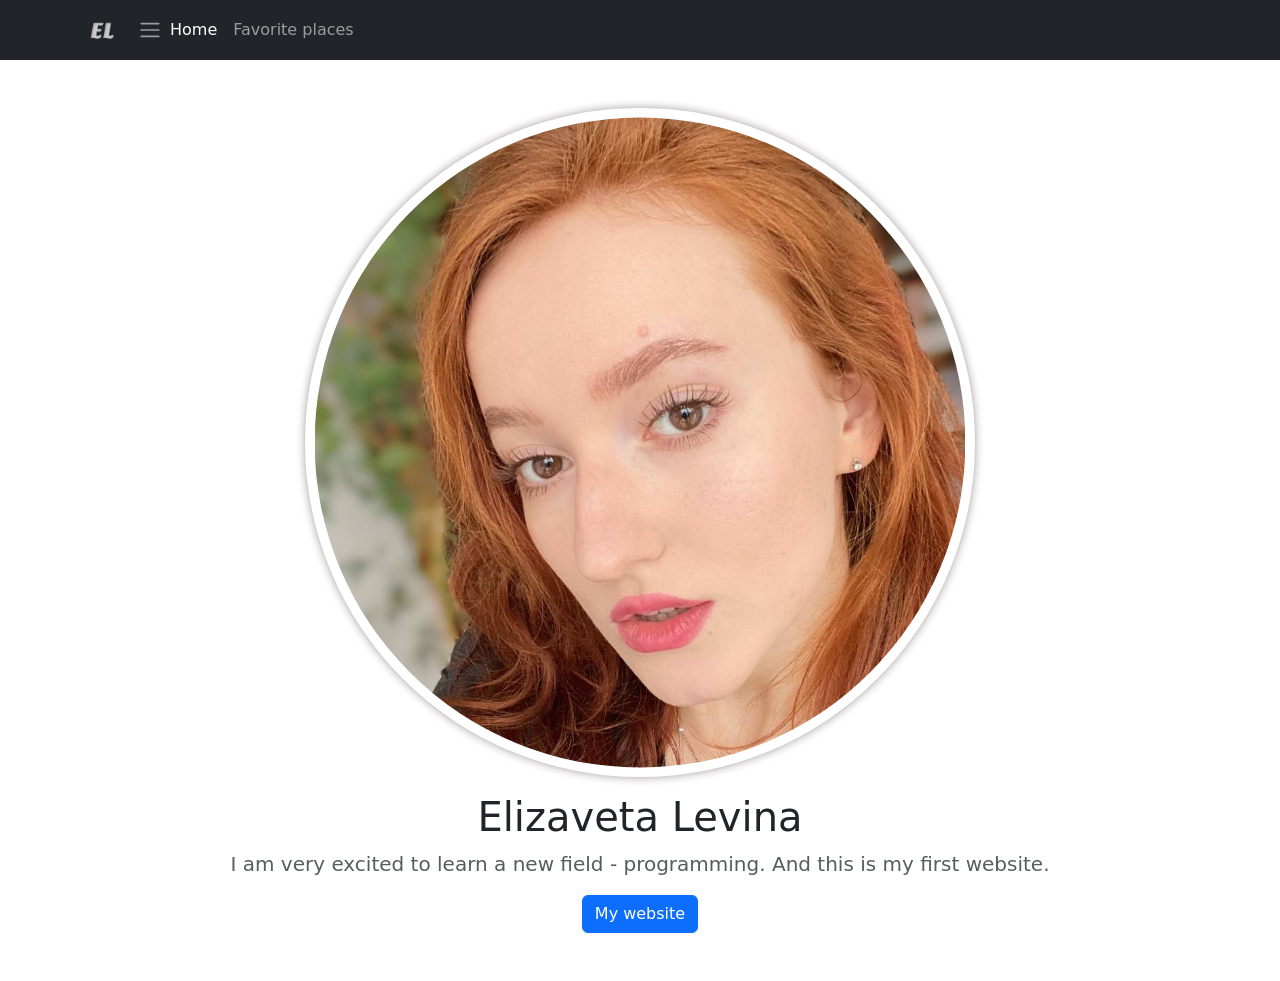
==== index.html @ ed43396e "hello" ====
<!DOCTYPE html>
<html lang="en">
  <head>
    <meta charset="UTF-8" />
    <meta name="viewport" content="width=device-width, initial-scale=1.0" />
    <title>Elizaveta Levina</title>
    <link
      href="https://cdn.jsdelivr.net/npm/bootstrap@5.3.8/dist/css/bootstrap.min.css"
      rel="stylesheet"
      integrity="sha384-sRIl4kxILFvY47J16cr9ZwB07vP4J8+LH7qKQnuqkuIAvNWLzeN8tE5YBujZqJLB"
      crossorigin="anonymous"
    />
    <script
      src="https://cdn.jsdelivr.net/npm/@popperjs/core@2.11.8/dist/umd/popper.min.js"
      integrity="sha384-I7E8VVD/ismYTF4hNIPjVp/Zjvgyol6VFvRkX/vR+Vc4jQkC+hVqc2pM8ODewa9r"
      crossorigin="anonymous"
    ></script>
    <script
      src="https://cdn.jsdelivr.net/npm/bootstrap@5.3.8/dist/js/bootstrap.min.js"
      integrity="sha384-G/EV+4j2dNv+tEPo3++6LCgdCROaejBqfUeNjuKAiuXbjrxilcCdDz6ZAVfHWe1Y"
      crossorigin="anonymous"
    ></script>
    
   <link rel="icon" type="image/png" sizes="16x16" href="../favicon_io/favicon-16x16.png?v=2">
<link rel="shortcut icon" href="../favicon_io/favicon.ico?v=2">
<link rel="apple-touch-icon" sizes="180x180" href="../favicon_io/apple-touch-icon.png">
<link rel="manifest" href="../favicon_io/site.webmanifest">
<link rel="icon" href="favicon.ico?v=7">

 <style> 
  .rounded-img {
    width: 60%;
    border-radius: 50%;
    box-shadow: 0 0 10px rgb(26, 0, 0, 0.4);
    padding: 0.6em;
    margin-bottom: 1em;
  }
</style>
</head> 
    <body>
    <nav class="navbar navbar-expand-lg navbar-dark bg-dark">
      <div class="container">
        <a class="navbar-brand p-0" href="/">
          <img src="EL.png" alt="Logo" width="40" />
        </a>
        <button
          class="navbar-toggler"
          type="button"
          data-bs-toggle="collapse"
          data-bs-target="#navbarNav"
          aria-controls="navbarNav"
          aria-expanded="false"
          aria-label="Toggle navigation"
        ></button>
          <span class="navbar-toggler-icon"></span>
        </button>
        <div class="collapse navbar-collapse" id="navbarNav">
          <ul class="navbar-nav">
            <li class="nav-item">
              <a
                class="nav-link active"
                aria-current="page"
                href="/
              "
                >Home</a
              >
            </li>
            <li class="nav-item">
              <a class="nav-link" href="places.html">Favorite places</a>
            </li>
          </ul>
        </div>
      </div>
    </nav>
    <div class="container text-center my-5">
  <div class="row">
    <div class="col-lg-12 col-md-8 mx-auto">
      <img src="image.jpg" alt="It's my face" class="rounded-img" />
      <h1 class="fw-light">Elizaveta Levina</h1>
      <p class="lead text-muted">
        I am very excited to learn a new field - programming. And this is my first website.
      </p>
      <a href="https://github.com/elizavetalevinav" target="_blank" class="btn btn-primary">
        My website
      </a>
    </div>
  </div>
</div>

          </a>
        </div>
      </div>
    </div>
  </body>
</html>
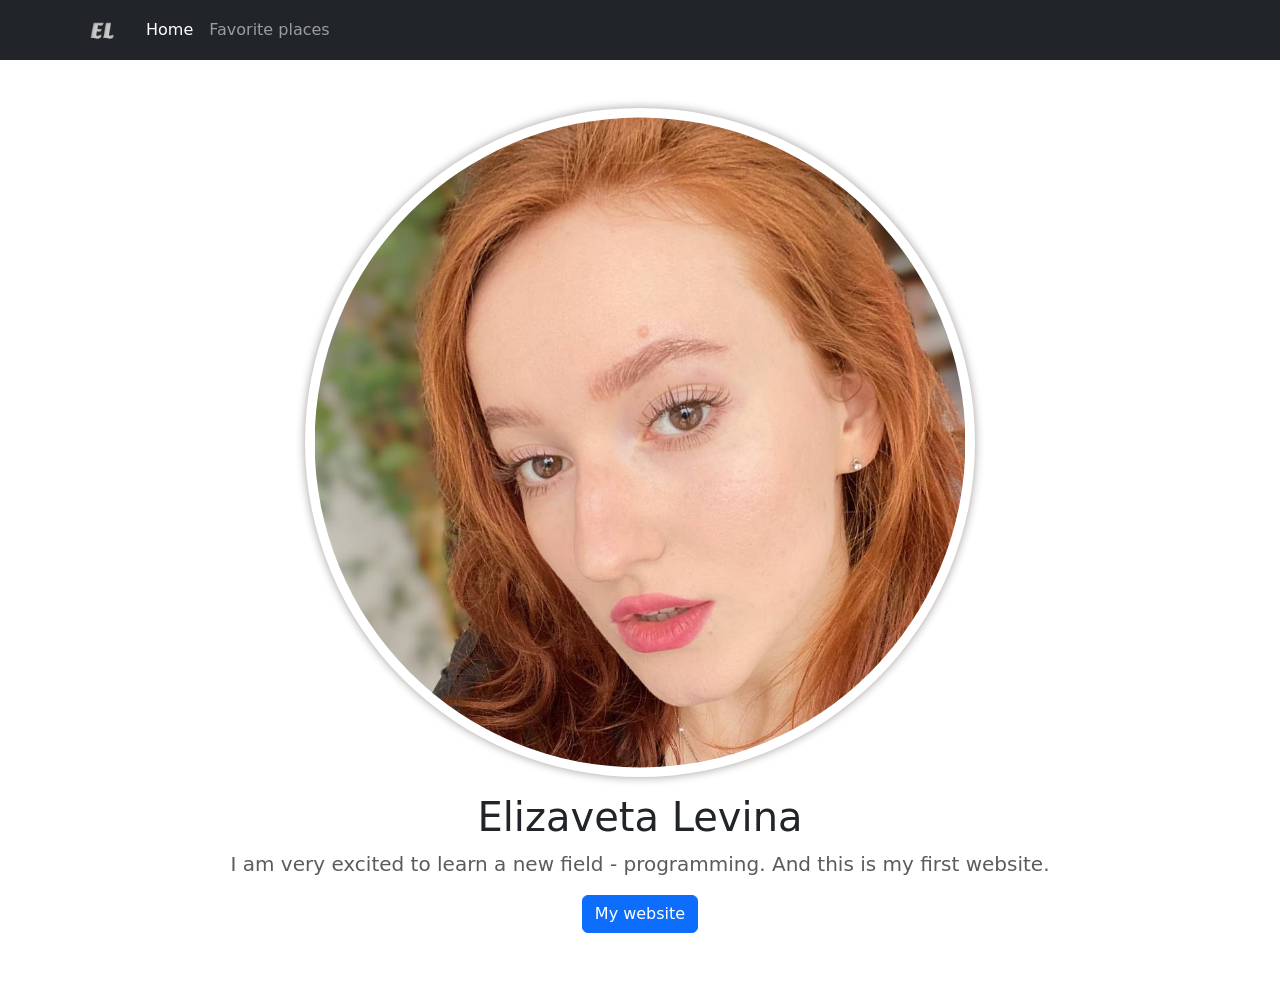
==== commit 7dc66ad7: "navbar fix" ====
--- a/index.html
+++ b/index.html
@@ -1,95 +1,111 @@
 <!DOCTYPE html>
 <html lang="en">
-  <head>
-    <meta charset="UTF-8" />
-    <meta name="viewport" content="width=device-width, initial-scale=1.0" />
-    <title>Elizaveta Levina</title>
-    <link
-      href="https://cdn.jsdelivr.net/npm/bootstrap@5.3.8/dist/css/bootstrap.min.css"
-      rel="stylesheet"
-      integrity="sha384-sRIl4kxILFvY47J16cr9ZwB07vP4J8+LH7qKQnuqkuIAvNWLzeN8tE5YBujZqJLB"
-      crossorigin="anonymous"
-    />
-    <script
-      src="https://cdn.jsdelivr.net/npm/@popperjs/core@2.11.8/dist/umd/popper.min.js"
-      integrity="sha384-I7E8VVD/ismYTF4hNIPjVp/Zjvgyol6VFvRkX/vR+Vc4jQkC+hVqc2pM8ODewa9r"
-      crossorigin="anonymous"
-    ></script>
-    <script
-      src="https://cdn.jsdelivr.net/npm/bootstrap@5.3.8/dist/js/bootstrap.min.js"
-      integrity="sha384-G/EV+4j2dNv+tEPo3++6LCgdCROaejBqfUeNjuKAiuXbjrxilcCdDz6ZAVfHWe1Y"
-      crossorigin="anonymous"
-    ></script>
-    
-   <link rel="icon" type="image/png" sizes="16x16" href="../favicon_io/favicon-16x16.png?v=2">
-<link rel="shortcut icon" href="../favicon_io/favicon.ico?v=2">
-<link rel="apple-touch-icon" sizes="180x180" href="../favicon_io/apple-touch-icon.png">
-<link rel="manifest" href="../favicon_io/site.webmanifest">
-<link rel="icon" href="favicon.ico?v=7">
+    <head>
+        <meta charset="UTF-8" />
+        <meta name="viewport" content="width=device-width, initial-scale=1.0" />
+        <title>Elizaveta Levina</title>
+        <link
+            href="https://cdn.jsdelivr.net/npm/bootstrap@5.3.8/dist/css/bootstrap.min.css"
+            rel="stylesheet"
+            integrity="sha384-sRIl4kxILFvY47J16cr9ZwB07vP4J8+LH7qKQnuqkuIAvNWLzeN8tE5YBujZqJLB"
+            crossorigin="anonymous"
+        />
+        <script
+            src="https://cdn.jsdelivr.net/npm/@popperjs/core@2.11.8/dist/umd/popper.min.js"
+            integrity="sha384-I7E8VVD/ismYTF4hNIPjVp/Zjvgyol6VFvRkX/vR+Vc4jQkC+hVqc2pM8ODewa9r"
+            crossorigin="anonymous"
+        ></script>
+        <script
+            src="https://cdn.jsdelivr.net/npm/bootstrap@5.3.8/dist/js/bootstrap.min.js"
+            integrity="sha384-G/EV+4j2dNv+tEPo3++6LCgdCROaejBqfUeNjuKAiuXbjrxilcCdDz6ZAVfHWe1Y"
+            crossorigin="anonymous"
+        ></script>
 
- <style> 
-  .rounded-img {
-    width: 60%;
-    border-radius: 50%;
-    box-shadow: 0 0 10px rgb(26, 0, 0, 0.4);
-    padding: 0.6em;
-    margin-bottom: 1em;
-  }
-</style>
-</head> 
+        <link
+            rel="icon"
+            type="image/png"
+            sizes="16x16"
+            href="favicon-16x16.png?v=2"
+        />
+        <link rel="shortcut icon" href="favicon.ico?v=2" />
+        <link
+            rel="apple-touch-icon"
+            sizes="180x180"
+            href="apple-touch-icon.png"
+        />
+        <link rel="manifest" href="site.webmanifest" />
+        <link rel="icon" href="favicon.ico?v=7" />
+
+        <style>
+            .rounded-img {
+                width: 60%;
+                border-radius: 50%;
+                box-shadow: 0 0 10px rgb(26, 0, 0, 0.4);
+                padding: 0.6em;
+                margin-bottom: 1em;
+            }
+        </style>
+    </head>
+
     <body>
-    <nav class="navbar navbar-expand-lg navbar-dark bg-dark">
-      <div class="container">
-        <a class="navbar-brand p-0" href="/">
-          <img src="EL.png" alt="Logo" width="40" />
-        </a>
-        <button
-          class="navbar-toggler"
-          type="button"
-          data-bs-toggle="collapse"
-          data-bs-target="#navbarNav"
-          aria-controls="navbarNav"
-          aria-expanded="false"
-          aria-label="Toggle navigation"
-        ></button>
-          <span class="navbar-toggler-icon"></span>
-        </button>
-        <div class="collapse navbar-collapse" id="navbarNav">
-          <ul class="navbar-nav">
-            <li class="nav-item">
-              <a
-                class="nav-link active"
-                aria-current="page"
-                href="/
-              "
-                >Home</a
-              >
-            </li>
-            <li class="nav-item">
-              <a class="nav-link" href="places.html">Favorite places</a>
-            </li>
-          </ul>
+        <nav class="navbar navbar-expand-lg navbar-dark bg-dark">
+            <div class="container">
+                <a class="navbar-brand p-0" href="/">
+                    <img src="EL.png" alt="Logo" width="40" />
+                </a>
+                <button
+                    class="navbar-toggler"
+                    type="button"
+                    data-bs-toggle="collapse"
+                    data-bs-target="#navbarNav"
+                    aria-controls="navbarNav"
+                    aria-expanded="false"
+                    aria-label="Toggle navigation"
+                >
+                    <span class="navbar-toggler-icon"></span>
+                </button>
+                <div class="collapse navbar-collapse" id="navbarNav">
+                    <ul class="navbar-nav">
+                        <li class="nav-item">
+                            <a
+                                class="nav-link active"
+                                aria-current="page"
+                                href="/"
+                            >
+                                Home
+                            </a>
+                        </li>
+                        <li class="nav-item">
+                            <a class="nav-link" href="places.html">
+                                Favorite places
+                            </a>
+                        </li>
+                    </ul>
+                </div>
+            </div>
+        </nav>
+        <div class="container text-center my-5">
+            <div class="row">
+                <div class="col-lg-12 col-md-8 mx-auto">
+                    <img
+                        src="image.jpg"
+                        alt="It's my face"
+                        class="rounded-img"
+                    />
+                    <h1 class="fw-light">Elizaveta Levina</h1>
+                    <p class="lead text-muted">
+                        I am very excited to learn a new field - programming.
+                        And this is my first website.
+                    </p>
+                    <a
+                        href="https://github.com/elizavetalevinav"
+                        target="_blank"
+                        class="btn btn-primary"
+                    >
+                        My website
+                    </a>
+                </div>
+            </div>
         </div>
-      </div>
-    </nav>
-    <div class="container text-center my-5">
-  <div class="row">
-    <div class="col-lg-12 col-md-8 mx-auto">
-      <img src="image.jpg" alt="It's my face" class="rounded-img" />
-      <h1 class="fw-light">Elizaveta Levina</h1>
-      <p class="lead text-muted">
-        I am very excited to learn a new field - programming. And this is my first website.
-      </p>
-      <a href="https://github.com/elizavetalevinav" target="_blank" class="btn btn-primary">
-        My website
-      </a>
-    </div>
-  </div>
-</div>
-
-          </a>
-        </div>
-      </div>
-    </div>
-  </body>
+    </body>
 </html>
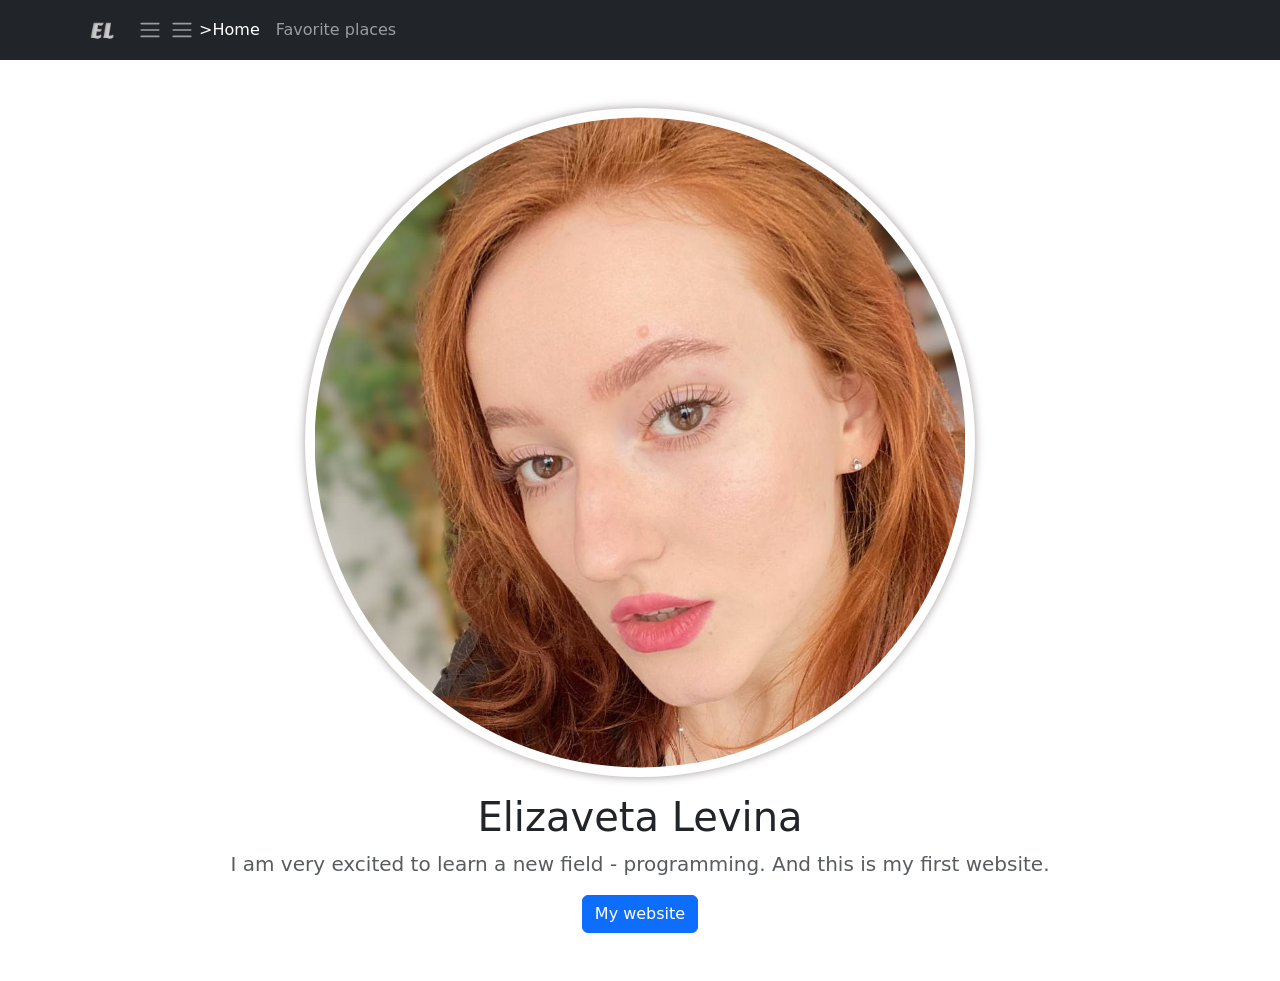
==== commit ca8c5cf9: "поменяла порядок" ====
--- a/index.html
+++ b/index.html
@@ -1,111 +1,97 @@
 <!DOCTYPE html>
 <html lang="en">
-    <head>
-        <meta charset="UTF-8" />
-        <meta name="viewport" content="width=device-width, initial-scale=1.0" />
-        <title>Elizaveta Levina</title>
-        <link
-            href="https://cdn.jsdelivr.net/npm/bootstrap@5.3.8/dist/css/bootstrap.min.css"
-            rel="stylesheet"
-            integrity="sha384-sRIl4kxILFvY47J16cr9ZwB07vP4J8+LH7qKQnuqkuIAvNWLzeN8tE5YBujZqJLB"
-            crossorigin="anonymous"
-        />
-        <script
-            src="https://cdn.jsdelivr.net/npm/@popperjs/core@2.11.8/dist/umd/popper.min.js"
-            integrity="sha384-I7E8VVD/ismYTF4hNIPjVp/Zjvgyol6VFvRkX/vR+Vc4jQkC+hVqc2pM8ODewa9r"
-            crossorigin="anonymous"
-        ></script>
-        <script
-            src="https://cdn.jsdelivr.net/npm/bootstrap@5.3.8/dist/js/bootstrap.min.js"
-            integrity="sha384-G/EV+4j2dNv+tEPo3++6LCgdCROaejBqfUeNjuKAiuXbjrxilcCdDz6ZAVfHWe1Y"
-            crossorigin="anonymous"
-        ></script>
-
-        <link
-            rel="icon"
-            type="image/png"
-            sizes="16x16"
-            href="favicon-16x16.png?v=2"
-        />
-        <link rel="shortcut icon" href="favicon.ico?v=2" />
-        <link
-            rel="apple-touch-icon"
-            sizes="180x180"
-            href="apple-touch-icon.png"
-        />
-        <link rel="manifest" href="site.webmanifest" />
-        <link rel="icon" href="favicon.ico?v=7" />
-
-        <style>
-            .rounded-img {
-                width: 60%;
-                border-radius: 50%;
-                box-shadow: 0 0 10px rgb(26, 0, 0, 0.4);
-                padding: 0.6em;
-                margin-bottom: 1em;
-            }
-        </style>
-    </head>
-
+  <head>
+    <meta charset="UTF-8" />
+    <meta name="viewport" content="width=device-width, initial-scale=1.0" />
+    <title>Elizaveta Levina</title>
+    <link
+      href="https://cdn.jsdelivr.net/npm/bootstrap@5.3.8/dist/css/bootstrap.min.css"
+      rel="stylesheet"
+      integrity="sha384-sRIl4kxILFvY47J16cr9ZwB07vP4J8+LH7qKQnuqkuIAvNWLzeN8tE5YBujZqJLB"
+      crossorigin="anonymous"
+    />
+    <script
+      src="https://cdn.jsdelivr.net/npm/@popperjs/core@2.11.8/dist/umd/popper.min.js"
+      integrity="sha384-I7E8VVD/ismYTF4hNIPjVp/Zjvgyol6VFvRkX/vR+Vc4jQkC+hVqc2pM8ODewa9r"
+      crossorigin="anonymous"
+    ></script>
+    <script
+      src="https://cdn.jsdelivr.net/npm/bootstrap@5.3.8/dist/js/bootstrap.min.js"
+      integrity="sha384-G/EV+4j2dNv+tEPo3++6LCgdCROaejBqfUeNjuKAiuXbjrxilcCdDz6ZAVfHWe1Y"
+      crossorigin="anonymous"
+    ></script>
+    
+    <!-- Icons -->
+    <link rel="icon" type="image/png" sizes="16x16" href="./icons/favicon-16x16.png?v=2" />
+    <link rel="shortcut icon" href="./icons/favicon.ico?v=2" />
+    <link rel="apple-touch-icon" sizes="180x180" href="./icons/apple-touch-icon.png" />
+    <link rel="manifest" href="./icons/site.webmanifest" />
+    <link rel="icon" href="./icons/favicon.ico?v=7" />
+ <style> 
+  .rounded-img {
+    width: 60%;
+    border-radius: 50%;
+    box-shadow: 0 0 10px rgb(26, 0, 0, 0.4);
+    padding: 0.6em;
+    margin-bottom: 1em;
+  }
+</style>
+</head> 
     <body>
-        <nav class="navbar navbar-expand-lg navbar-dark bg-dark">
-            <div class="container">
-                <a class="navbar-brand p-0" href="/">
-                    <img src="EL.png" alt="Logo" width="40" />
-                </a>
-                <button
-                    class="navbar-toggler"
-                    type="button"
-                    data-bs-toggle="collapse"
-                    data-bs-target="#navbarNav"
-                    aria-controls="navbarNav"
-                    aria-expanded="false"
-                    aria-label="Toggle navigation"
-                >
+    <nav class="navbar navbar-expand-lg navbar-dark bg-dark">
+      <div class="container">
+        <a class="navbar-brand p-0" href="/">
+          <img src="EL.png" alt="Logo" width="40" />
+        </a>
+        <button
+          class="navbar-toggler"
+          type="button"
+          data-bs-toggle="collapse"
+          data-bs-target="#navbarNav"
+          aria-controls="navbarNav"
+          aria-expanded="false"
+          aria-label="Toggle navigation"
+        ></button>
+          <span class="navbar-toggler-icon"></span>
+        </button>
+        <div class="collapse navbar-collapse" id="navbarNav">
+          <ul class="navbar-nav">
+            <li class="nav-item">
+              <a
+                class="nav-link active"
+                aria-current="page"
+                href="/
+              " >
                     <span class="navbar-toggler-icon"></span>
                 </button>
-                <div class="collapse navbar-collapse" id="navbarNav">
-                    <ul class="navbar-nav">
-                        <li class="nav-item">
-                            <a
-                                class="nav-link active"
-                                aria-current="page"
-                                href="/"
-                            >
-                                Home
-                            </a>
-                        </li>
-                        <li class="nav-item">
-                            <a class="nav-link" href="places.html">
-                                Favorite places
-                            </a>
-                        </li>
-                    </ul>
-                </div>
-            </div>
-        </nav>
-        <div class="container text-center my-5">
-            <div class="row">
-                <div class="col-lg-12 col-md-8 mx-auto">
-                    <img
-                        src="image.jpg"
-                        alt="It's my face"
-                        class="rounded-img"
-                    />
-                    <h1 class="fw-light">Elizaveta Levina</h1>
-                    <p class="lead text-muted">
-                        I am very excited to learn a new field - programming.
-                        And this is my first website.
-                    </p>
-                    <a
-                        href="https://github.com/elizavetalevinav"
-                        target="_blank"
-                        class="btn btn-primary"
-                    >
-                        My website
-                    </a>
-                </div>
-            </div>
+                >Home</a
+              >
+            </li>
+            <li class="nav-item">
+              <a class="nav-link" href="places.html">Favorite places</a>
+            </li>
+          </ul>
         </div>
-    </body>
+      </div>
+    </nav>
+    <div class="container text-center my-5">
+  <div class="row">
+    <div class="col-lg-12 col-md-8 mx-auto">
+      <img src="image.jpg" alt="It's my face" class="rounded-img" />
+      <h1 class="fw-light">Elizaveta Levina</h1>
+      <p class="lead text-muted">
+        I am very excited to learn a new field - programming. And this is my first website.
+      </p>
+      <a href="https://github.com/elizavetalevinav" target="_blank" class="btn btn-primary">
+        My website
+      </a>
+    </div>
+  </div>
+</div>
+
+          </a>
+        </div>
+      </div>
+    </div>
+  </body>
 </html>
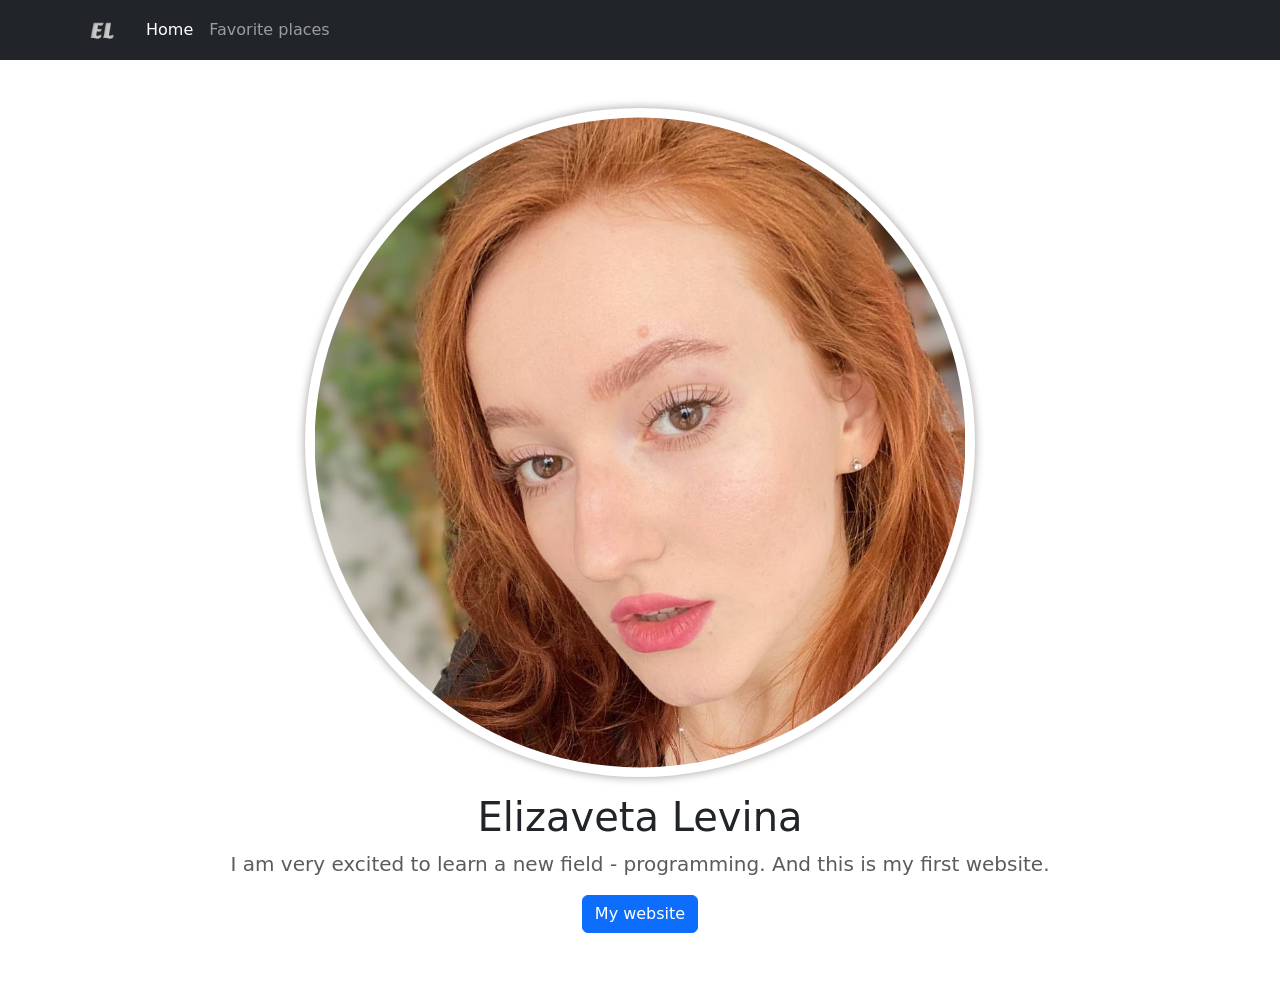
==== commit 86e833f1: "Merge 9ee24bc2f0266f32ce6a50be2425975b75118e90 into b11c0d9f14e948452253a096f868bcd7f41e5fa9" ====
--- a/index.html
+++ b/index.html
@@ -20,24 +20,26 @@
       integrity="sha384-G/EV+4j2dNv+tEPo3++6LCgdCROaejBqfUeNjuKAiuXbjrxilcCdDz6ZAVfHWe1Y"
       crossorigin="anonymous"
     ></script>
-    
+
     <!-- Icons -->
     <link rel="icon" type="image/png" sizes="16x16" href="./icons/favicon-16x16.png?v=2" />
     <link rel="shortcut icon" href="./icons/favicon.ico?v=2" />
     <link rel="apple-touch-icon" sizes="180x180" href="./icons/apple-touch-icon.png" />
     <link rel="manifest" href="./icons/site.webmanifest" />
     <link rel="icon" href="./icons/favicon.ico?v=7" />
- <style> 
-  .rounded-img {
-    width: 60%;
-    border-radius: 50%;
-    box-shadow: 0 0 10px rgb(26, 0, 0, 0.4);
-    padding: 0.6em;
-    margin-bottom: 1em;
-  }
-</style>
-</head> 
-    <body>
+
+    <style>
+      .rounded-img {
+        width: 60%;
+        border-radius: 50%;
+        box-shadow: 0 0 10px rgb(26, 0, 0, 0.4);
+        padding: 0.6em;
+        margin-bottom: 1em;
+      }
+    </style>
+  </head>
+
+  <body>
     <nav class="navbar navbar-expand-lg navbar-dark bg-dark">
       <div class="container">
         <a class="navbar-brand p-0" href="/">
@@ -51,44 +53,31 @@
           aria-controls="navbarNav"
           aria-expanded="false"
           aria-label="Toggle navigation"
-        ></button>
+        >
           <span class="navbar-toggler-icon"></span>
         </button>
         <div class="collapse navbar-collapse" id="navbarNav">
           <ul class="navbar-nav">
             <li class="nav-item">
-              <a
-                class="nav-link active"
-                aria-current="page"
-                href="/
-              " >
-                    <span class="navbar-toggler-icon"></span>
-                </button>
-                >Home</a
-              >
+              <a class="nav-link active" aria-current="page" href="/"> Home </a>
             </li>
             <li class="nav-item">
-              <a class="nav-link" href="places.html">Favorite places</a>
+              <a class="nav-link" href="places.html"> Favorite places </a>
             </li>
           </ul>
         </div>
       </div>
     </nav>
     <div class="container text-center my-5">
-  <div class="row">
-    <div class="col-lg-12 col-md-8 mx-auto">
-      <img src="image.jpg" alt="It's my face" class="rounded-img" />
-      <h1 class="fw-light">Elizaveta Levina</h1>
-      <p class="lead text-muted">
-        I am very excited to learn a new field - programming. And this is my first website.
-      </p>
-      <a href="https://github.com/elizavetalevinav" target="_blank" class="btn btn-primary">
-        My website
-      </a>
-    </div>
-  </div>
-</div>
-
+      <div class="row">
+        <div class="col-lg-12 col-md-8 mx-auto">
+          <img src="image.jpg" alt="It's my face" class="rounded-img" />
+          <h1 class="fw-light">Elizaveta Levina</h1>
+          <p class="lead text-muted">
+            I am very excited to learn a new field - programming. And this is my first website.
+          </p>
+          <a href="https://github.com/elizavetalevinav" target="_blank" class="btn btn-primary">
+            My website
           </a>
         </div>
       </div>
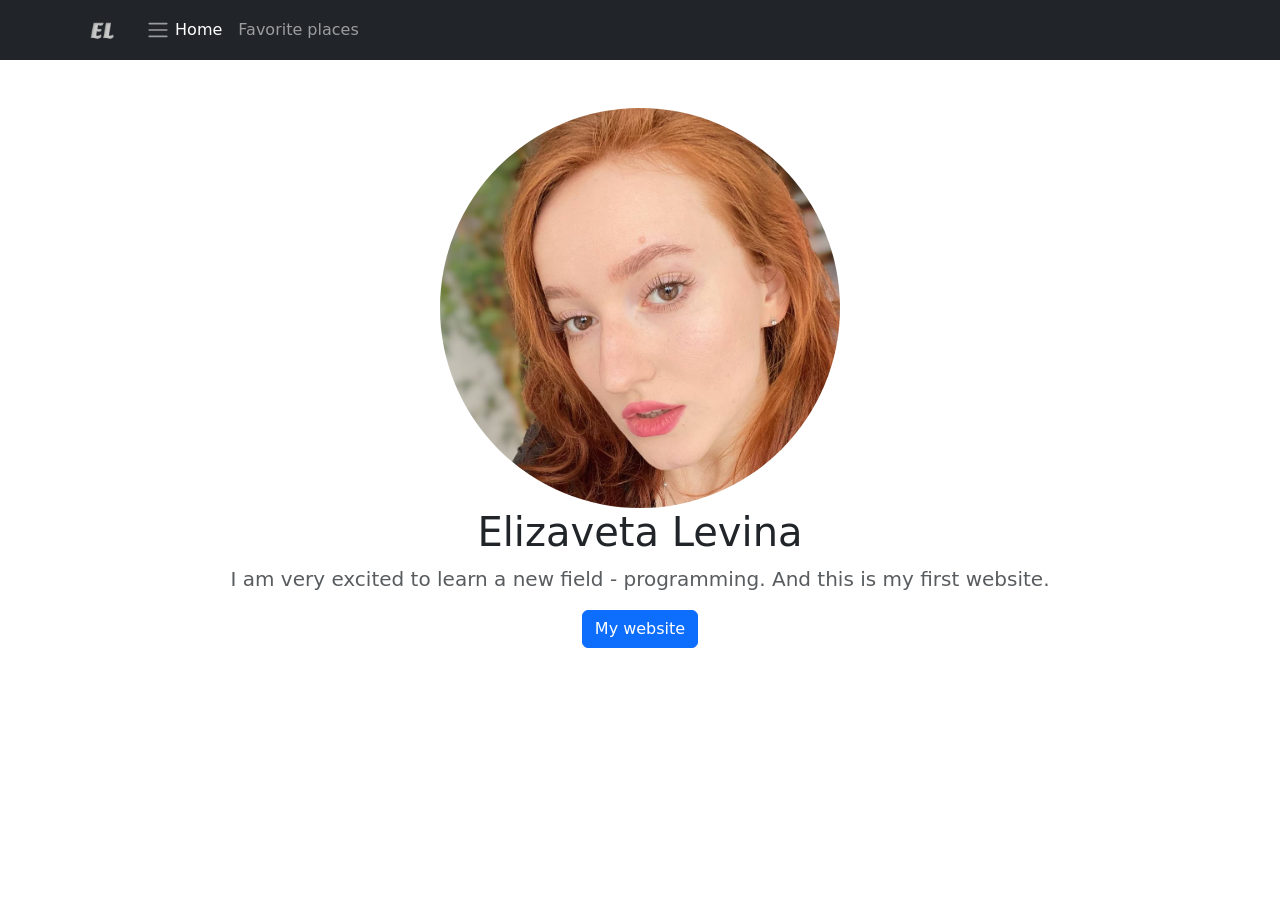
==== commit 6e3980c2: "создала стили" ====
--- a/index.html
+++ b/index.html
@@ -18,32 +18,31 @@
     <script
       src="https://cdn.jsdelivr.net/npm/bootstrap@5.3.8/dist/js/bootstrap.min.js"
       integrity="sha384-G/EV+4j2dNv+tEPo3++6LCgdCROaejBqfUeNjuKAiuXbjrxilcCdDz6ZAVfHWe1Y"
-      crossorigin="anonymous"
-    ></script>
-
+      crossorigin="anonymous">
+   </script>
     <!-- Icons -->
     <link rel="icon" type="image/png" sizes="16x16" href="./icons/favicon-16x16.png?v=2" />
     <link rel="shortcut icon" href="./icons/favicon.ico?v=2" />
     <link rel="apple-touch-icon" sizes="180x180" href="./icons/apple-touch-icon.png" />
     <link rel="manifest" href="./icons/site.webmanifest" />
     <link rel="icon" href="./icons/favicon.ico?v=7" />
+    
+ <style> 
+  .rounded-img {
 
-    <style>
-      .rounded-img {
-        width: 60%;
-        border-radius: 50%;
-        box-shadow: 0 0 10px rgb(26, 0, 0, 0.4);
-        padding: 0.6em;
-        margin-bottom: 1em;
-      }
-    </style>
-  </head>
-
-  <body>
+    width: 60%;
+    border-radius: 50%;
+    box-shadow: 0 0 10px rgb(26, 0, 0, 0.4);
+    padding: 0.6em;
+    margin-bottom: 1em;
+  }
+</style>
+</head> 
+    <body>
     <nav class="navbar navbar-expand-lg navbar-dark bg-dark">
       <div class="container">
         <a class="navbar-brand p-0" href="/">
-          <img src="EL.png" alt="Logo" width="40" />
+          <img src="EL.png" alt="Logo"width=40 />
         </a>
         <button
           class="navbar-toggler"
@@ -53,31 +52,43 @@
           aria-controls="navbarNav"
           aria-expanded="false"
           aria-label="Toggle navigation"
-        >
-          <span class="navbar-toggler-icon"></span>
+        ></button>
+          
         </button>
         <div class="collapse navbar-collapse" id="navbarNav">
           <ul class="navbar-nav">
             <li class="nav-item">
-              <a class="nav-link active" aria-current="page" href="/"> Home </a>
+              <a
+                class="nav-link active"
+                aria-current="page"
+                href="/
+              " >
+                    <span class="navbar-toggler-icon"></span>
+                </button>
+                Home</a>
             </li>
             <li class="nav-item">
-              <a class="nav-link" href="places.html"> Favorite places </a>
+              <a class="nav-link" href="places.html">Favorite places</a>
             </li>
           </ul>
         </div>
       </div>
     </nav>
     <div class="container text-center my-5">
-      <div class="row">
-        <div class="col-lg-12 col-md-8 mx-auto">
-          <img src="image.jpg" alt="It's my face" class="rounded-img" />
-          <h1 class="fw-light">Elizaveta Levina</h1>
-          <p class="lead text-muted">
-            I am very excited to learn a new field - programming. And this is my first website.
-          </p>
-          <a href="https://github.com/elizavetalevinav" target="_blank" class="btn btn-primary">
-            My website
+  <div class="row">
+    <div class="col-lg-12 col-md-8 mx-auto">
+      <img src="image.jpg" class="rounded-circle" style="width:400px; height:auto;" alt="It's my face">
+      <h1 class="fw-light">Elizaveta Levina</h1>
+      <p class="lead text-muted">
+        I am very excited to learn a new field - programming. And this is my first website.
+      </p>
+      <a href="https://github.com/elizavetalevinav" target="_blank" class="btn btn-primary">
+        My website
+      </a>
+    </div>
+  </div>
+</div>
+
           </a>
         </div>
       </div>
